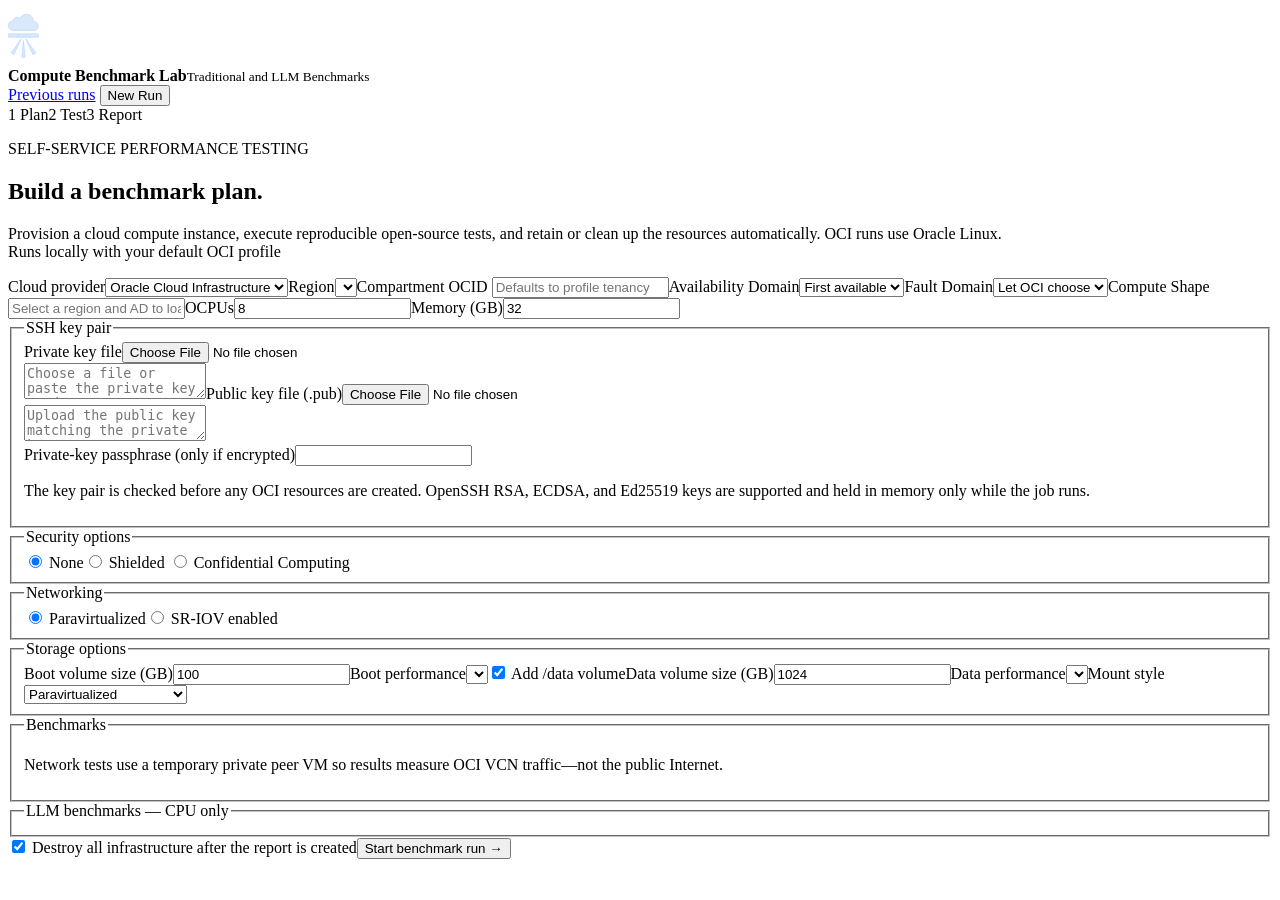
==== app/static/index.html @ f9a2214b "Improve consistency of tests, and implement UI improvements." ====
<!doctype html>
<html lang="en">

<head>
    <meta charset="UTF-8">
    <meta name="viewport" content="width=device-width,initial-scale=1">
    <title>Cloud Benchmark Lab</title>
    <link rel="stylesheet" href="/static/styles.css?v=18">
</head>

<body>
    <header>
        <div class="mark">
            <svg xmlns="http://www.w3.org/2000/svg"
                style="background: transparent; background-color: transparent; color-scheme: light dark;"
                xmlns:xlink="http://www.w3.org/1999/xlink" version="1.1" width="31px" height="55px"
                viewBox="0 0 156 223">
                <defs />
                <g>
                    <g data-cell-id="0">
                        <g data-cell-id="1">
                            <g data-cell-id="KPlBYZPEpN4-m_W46ik4-6">
                                <g transform="translate(0.5,0.5)" />
                                <g data-cell-id="KPlBYZPEpN4-m_W46ik4-1">
                                    <g transform="translate(0.5,0.5)">
                                        <path
                                            d="M 133.86 85.68 C 145.28 84.23 153.43 73.29 152.06 61.24 C 150.69 49.19 140.32 40.59 128.89 42.04 C 128.77 24.04 116.8 8.55 100.11 4.77 C 83.43 1 66.5 9.96 59.39 26.33 C 54.12 19.97 45.75 17.58 38.16 20.24 C 30.56 22.91 25.23 30.13 24.63 38.55 C 12.29 38.07 1.92 48.23 1.46 61.24 C 1.01 74.26 10.64 85.2 22.98 85.68 Z"
                                            fill="#dae8fc" stroke="#b2d1ff" stroke-width="3" stroke-miterlimit="10"
                                            pointer-events="all"
                                            style="fill: rgb(218, 232, 252); stroke: rgb(178, 209, 255);" />
                                    </g>
                                </g>
                                <g data-cell-id="KPlBYZPEpN4-m_W46ik4-2">
                                    <g transform="translate(0.5,0.5)">
                                        <rect x="1" y="102.61" width="152.42" height="16.94" rx="2.54" ry="2.54"
                                            fill="#dae8fc" stroke="#b2d1ff" stroke-width="3" pointer-events="all"
                                            style="fill: rgb(218, 232, 252); stroke: rgb(178, 209, 255);" />
                                    </g>
                                </g>
                                <g data-cell-id="KPlBYZPEpN4-m_W46ik4-3">
                                    <g transform="translate(0.5,0.5)">
                                        <path d="M 1 157.94 L 85.68 166.01 L 1 174.07 Z" fill="#dae8fc" stroke="#b2d1ff"
                                            stroke-width="3" stroke-miterlimit="10" transform="rotate(-60,43.34,166.01)"
                                            pointer-events="all"
                                            style="fill: rgb(218, 232, 252); stroke: rgb(178, 209, 255);" />
                                    </g>
                                </g>
                                <g data-cell-id="KPlBYZPEpN4-m_W46ik4-4">
                                    <g transform="translate(0.5,0.5)">
                                        <path d="M 34.87 170.36 L 119.55 178.42 L 34.87 186.48 Z" fill="#dae8fc"
                                            stroke="#b2d1ff" stroke-width="3" stroke-miterlimit="10"
                                            transform="rotate(-90,77.21,178.42)" pointer-events="all"
                                            style="fill: rgb(218, 232, 252); stroke: rgb(178, 209, 255);" />
                                    </g>
                                </g>
                                <g data-cell-id="KPlBYZPEpN4-m_W46ik4-5">
                                    <g transform="translate(0.5,0.5)">
                                        <path d="M 68.75 157.95 L 153.42 166.01 L 68.75 174.07 Z" fill="#dae8fc"
                                            stroke="#b2d1ff" stroke-width="3" stroke-miterlimit="10"
                                            transform="rotate(-120,111.08,166.01)" pointer-events="all"
                                            style="fill: rgb(218, 232, 252); stroke: rgb(178, 209, 255);" />
                                    </g>
                                </g>
                            </g>
                        </g>
                    </g>
                </g>
            </svg>
        </div>
        <div><strong>Compute Benchmark Lab</strong><small>Traditional and LLM Benchmarks</small></div>
        <span class="local"></span>
        <a class="header-link" href="/history">Previous runs</a>
        <button id="resetAll" class="header-reset" type="button"
            title="Create a new run while the current run is active.">New Run</button>
    </header>
    <main class="main">
        <div class="steps"><span class="active">1 Plan</span><i></i><span>2 Test</span><i></i><span>3 Report</span>
        </div>
        <aside id="liveRunStop" class="live-run-stop" aria-labelledby="liveRunStopTitle" hidden>
            <div>
                <strong id="liveRunStopTitle">Need to end this run?</strong>
                <p id="liveRunStopStatus" aria-live="polite">Stopping discards unfinished benchmark work and destroys
                    the run's recorded
                    cloud infrastructure.</p>
            </div>
            <button id="stopAndDestroy" class="danger-action" type="button">Stop run and destroy infrastructure</button>
        </aside>
        <section id="plan">
            <div class="intro">
                <p class="eyebrow">SELF-SERVICE PERFORMANCE TESTING</p>
                <h1>Build a benchmark plan.</h1>
                <p>Provision a cloud compute instance, execute reproducible open-source tests, and retain or clean up
                    the resources automatically. <span id="guestOsText">OCI runs use Oracle Linux.</span><br />
                    <span class="local" id="localContext">Runs locally with your default OCI profile</span>
                </p>
            </div>
            <form id="planForm" autocomplete="off" data-form-type="other">
                <div class="grid"><label>Cloud provider<select id="provider" required>
                            <option value="oci" selected>Oracle Cloud Infrastructure</option>
                            <option value="aws">Amazon Web Services</option>
                            <option value="gcp">Google Cloud</option>
                            <option value="azure">Microsoft Azure</option>
                        </select></label><label id="awsProfileField" hidden>AWS profile<input id="awsProfile"
                            value="default" required></label><label id="gcpProjectField" hidden>Google Cloud project
                        <input id="gcpProject" placeholder="Defaults to ADC project" required></label><label
                        id="azureSubscriptionField" hidden>Azure subscription ID
                        <input id="azureSubscription" placeholder="Defaults to active Azure CLI subscription"
                            required></label><label>Region<select id="region" required></select></label><label
                        id="gcpZoneField" hidden>Zone<select id="gcpZone" required></select></label><label
                        id="azureZoneField" hidden>Zone<select id="azureZone" required></select></label><label
                        id="compartmentField">Compartment OCID
                        <input id="compartment" placeholder="Defaults to profile tenancy"></label><label
                        id="adField">Availability
                        Domain<select id="ad">
                            <option value="">First available</option>
                        </select></label><label id="fdField">Fault Domain<select id="fd">
                            <option value="">Let OCI choose</option>
                        </select></label><label class="wide"><span id="shapeLabel">Compute Shape</span> <input
                            id="shape" name="benchmark_compute_shape" type="text" list="shapeList"
                            autocomplete="off" aria-describedby="shapeMeta" data-form-type="other"
                            autocapitalize="none" autocorrect="off" spellcheck="false" data-1p-ignore
                            data-lpignore="true" data-bwignore="true"
                            placeholder="Select a region and AD to load shapes" required><datalist
                            id="shapeList"></datalist><small
                            id="shapeMeta"></small></label><label><span id="cpuLabel">OCPUs</span><input id="ocpus"
                            type="number" min="1" step="1" value="8"></label><label>Memory (GB)<input id="memory"
                            type="number" min="1" step="1" value="32"></label></div>
                <p id="providerNotice" class="provider-notice" hidden></p>
                <fieldset>
                    <legend>SSH key pair</legend>
                    <div class="two"><label>Private key file<input id="keyFile" type="file"><br /><textarea id="key"
                                required
                                placeholder="Choose a file or paste the private key used to connect as opc."></textarea></label><label>Public
                            key file (.pub)<input id="publicKeyFile" type="file"><br /><textarea id="publicKey" required
                                readonly
                                placeholder="Upload the public key matching the private key."></textarea></label></div>
                    <label>Private-key passphrase (only if encrypted)<input id="keyPassphrase" type="password"
                            autocomplete="off" data-form-type="other" data-1p-ignore data-lpignore="true"
                            data-bwignore="true"></label>
                    <p class="hint" id="keyPairHint">The key pair is checked before any OCI resources are created.
                        OpenSSH RSA, ECDSA, and Ed25519 keys are supported and held in memory only while the job runs.
                    </p>
                    <p id="keyDefaultsStatus" class="hint" hidden></p>
                </fieldset>
                <div class="two" id="ociComputeOptions">
                    <fieldset>
                        <legend>Security options</legend><label><input type="radio" name="security" value="none"
                                checked> None</label><label><input type="radio" name="security" value="shielded">
                            Shielded</label>
                        <div id="shielded" hidden><label><input id="secureBoot" type="checkbox"> Secure
                                Boot</label><label><input id="measuredBoot" type="checkbox"> Measured
                                Boot</label><label><input id="tpm" type="checkbox"> Trusted Platform Module</label>
                        </div><label><input type="radio" name="security" value="confidential"> Confidential
                            Computing</label>
                    </fieldset>
                    <fieldset>
                        <legend>Networking</legend><label><input type="radio" name="networking" value="paravirtualized"
                                checked> Paravirtualized</label><label><input type="radio" name="networking"
                                value="sriov"> SR-IOV enabled</label>
                    </fieldset>
                </div>
                <fieldset id="storageOptions">
                    <legend>Storage options</legend>
                    <div class="grid"><label>Boot volume size (GB)<input id="bootSize" type="number" value="100"
                                min="50"></label><label id="bootPerfField">Boot performance<select
                                id="bootPerf"></select></label><label><input id="additional" type="checkbox" checked>
                            Add /data volume</label><label>Data volume size (GB)<input id="dataSize" type="number"
                                value="1024" min="50"></label><label id="dataPerfField">Data performance<select
                                id="dataPerf"></select></label><label id="mountField">Mount style<select id="mount">
                                <option value="paravirtualized">Paravirtualized</option>
                                <option value="iscsi">iSCSI</option>
                                <option value="nvme">NVMe (bare metal only)</option>
                            </select></label></div>
                    <p class="hint" id="awsStorageHint" hidden>AWS /data volumes use gp3 with the included baseline of
                        3,000 IOPS and 125 MiB/s throughput.</p>
                    <p class="hint" id="gcpStorageHint" aria-live="polite" hidden>GCP /data volumes use pd-balanced
                        by default; C4A uses Hyperdisk Balanced. Select a machine type to see the exact
                        disk and network profile. These provider-required settings are recorded in the report.</p>
                    <p class="hint" id="azureStorageHint" hidden>Azure /data volumes use Premium SSD v2 at the
                        benchmark baseline of 3,000 IOPS and 125 MiB/s throughput. Availability depends on the
                        selected region, zone, and VM size; the provisioned settings are recorded in the report.</p>
                </fieldset>
                <fieldset>
                    <legend>Benchmarks</legend>
                    <div id="benchmarks" class="checks"></div>
                    <p class="hint" id="networkBenchmarkHint">Network tests use a temporary private peer VM so results
                        measure OCI VCN traffic—not
                        the public Internet.</p>
                </fieldset>
                <fieldset id="sysbenchSettings" class="benchmark-settings sysbench-settings" hidden>
                    <legend>Sysbench settings</legend>
                    <p class="hint">Choose one or more Sysbench workloads. Each selection appears as a separate result
                        in the final report.</p>
                    <div id="sysbenchWorkloads" class="checks"></div>
                    <p class="hint">File I/O runs on /data and requires the additional data volume.</p>
                </fieldset>
                <fieldset id="iperf3Settings" class="benchmark-settings iperf3-settings" hidden>
                    <legend>iperf3 settings</legend>
                    <p class="hint">Choose one or more network protocols. Each selection appears as a separate result
                        in the final report.</p>
                    <div id="iperf3Protocols" class="checks"></div>
                    <p class="hint">All tests use a private peer VM. iperf3 uses TCP for its control connection and
                        the selected protocol for benchmark traffic.</p>
                </fieldset>
                <fieldset id="phoronixSettings" class="benchmark-settings phoronix-settings" hidden>
                    <legend>Phoronix settings</legend>
                    <p class="hint">Choose one or more curated OpenBenchmarking profiles. Each profile runs with a
                        fixed configuration and appears as a separate result in the final report.</p>
                    <div id="phoronixProfiles" class="checks"></div>
                    <p class="hint" id="phoronixCompatibilityHint">Profiles are pinned and limited to tests validated
                        for both x86_64 and AArch64
                        Oracle Linux instances.</p>
                </fieldset>
                <fieldset id="deathstarSettings" class="benchmark-settings deathstar-settings" hidden>
                    <legend>DeathStarBench settings</legend>
                    <p class="hint" id="deathstarDeploymentHint">The selected microservices workload runs with native
                        Podman and podman-compose. A separate fixed-size x86 load-generator VM sends traffic to the
                        benchmark VM's private cloud-network address.</p>
                    <div class="grid">
                        <label class="wide">Workload<select id="deathstarWorkload" required></select>
                            <small id="deathstarWorkloadDescription"></small></label>
                        <label>Warm-up (seconds)<input id="deathstarWarmup" type="number" min="0" max="600" step="1"
                                value="30" required></label>
                        <label>Test duration (seconds)<input id="deathstarDuration" type="number" min="10" max="1800"
                                step="1" value="60" required></label>
                        <label>Worker threads<input id="deathstarThreads" type="number" min="1" max="64" step="1"
                                value="4" required></label>
                        <label>Connections<input id="deathstarConnections" type="number" min="1" max="4096" step="1"
                                value="64" required></label>
                        <label>Request rate (requests/second)<input id="deathstarRequestRate" type="number" min="1"
                                max="100000" step="1" value="100" required></label>
                    </div>
                    <p class="hint">Connections and request rate must each be at least—and evenly divisible by—the
                        number of worker threads. The benchmark shape requires at least 16 GB of memory.</p>
                </fieldset>
                <fieldset id="apachebenchSettings" class="benchmark-settings apachebench-settings" hidden>
                    <legend>ApacheBench settings</legend>
                    <p class="hint">Choose one or both HTTP connection modes. Each mode is measured independently
                        and appears as a separate result in the final report.</p>
                    <div id="apachebenchWorkloads" class="checks"></div>
                    <div class="grid">
                        <label>Requests per trial<input id="apachebenchRequestCount" type="number" min="1"
                                max="100000000" step="1" value="500000" required></label>
                        <label>Concurrency<input id="apachebenchConcurrency" type="number" min="1" max="10000" step="1"
                                value="100" required></label>
                        <label>Response size (KiB)<input id="apachebenchResponseSize" type="number" min="1" max="1024"
                                step="1" value="64" required></label>
                        <label>Warm-up requests<input id="apachebenchWarmupRequests" type="number" min="0"
                                max="10000000" step="1" value="10000" required></label>
                        <label>Measured trials<input id="apachebenchTrials" type="number" min="1" max="10" step="1"
                                value="3" required></label>
                    </div>
                    <p class="hint" id="apachebenchDeploymentHint">The benchmark VM serves fixed-size responses while
                        a separate fixed-size x86 load-generator VM runs Apache HTTP Server Benchmarking Tool traffic
                        over the private cloud network. Concurrency cannot exceed the measured request count.</p>
                </fieldset>
                <fieldset id="llmBenchmarks">
                    <legend>LLM benchmarks — CPU only</legend>
                    <div id="llm" class="checks"></div>
                </fieldset><label class="destroy"><input id="destroy" type="checkbox" checked> Destroy all
                    infrastructure after the report is created</label><button>Start benchmark run
                    <span>→</span></button>
            </form>
        </section>
        <section id="test" hidden>
            <p class="eyebrow">PHASE 2 / EXECUTION</p>
            <h1>Running your benchmark plan.</h1>
            <div id="status" class="status"></div>
            <div id="resources" class="status resource-status" hidden></div>
            <div id="events" class="events"></div>
            <button id="destroyInterrupted" class="secondary" type="button" hidden>Destroy recorded
                infrastructure</button>
        </section>
        <section id="report" hidden>
            <p class="eyebrow">PHASE 3 / FINDINGS</p>
            <h1 id="reportTitle">Your report is ready.</h1>
            <div id="reportStatus" class="status"></div><a id="download" class="button" target="_blank">Download HTML
                report</a><button id="keyDownload" class="secondary" hidden>Download supplied SSH key</button><button
                id="destroyNow" class="secondary" hidden>Destroy infrastructure now</button>
            <button id="rerunPlan" class="secondary">Rerun with this plan</button>
            <button id="resetPlan" class="secondary"
                title="Reset only changes the local view; it does not stop an active run.">Reset view (does not stop
                run)</button>
            <iframe id="reportFrame" class="report-frame" title="Benchmark results"></iframe>
        </section>
    </main>
    <script src="/static/app.js?v=32"></script>
</body>

</html>
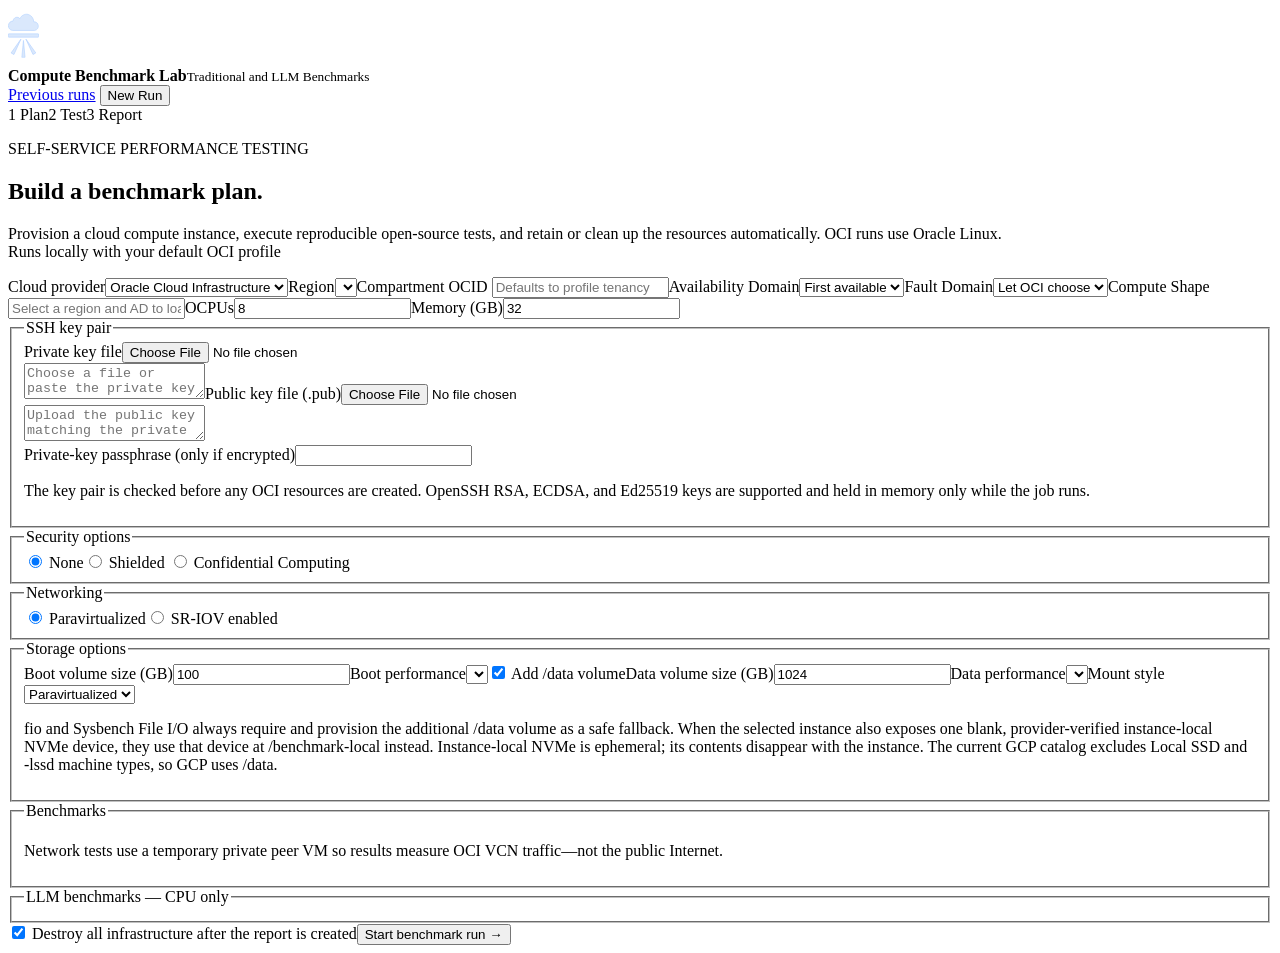
==== commit feeb63bb: "Add distributed DeathStarBench qualification candidate" ====
--- a/app/static/index.html
+++ b/app/static/index.html
@@ -5,7 +5,7 @@
     <meta charset="UTF-8">
     <meta name="viewport" content="width=device-width,initial-scale=1">
     <title>Cloud Benchmark Lab</title>
-    <link rel="stylesheet" href="/static/styles.css?v=18">
+    <link rel="stylesheet" href="/static/styles.css?v=19">
 </head>
 
 <body>
@@ -169,15 +169,21 @@
                                 id="dataPerf"></select></label><label id="mountField">Mount style<select id="mount">
                                 <option value="paravirtualized">Paravirtualized</option>
                                 <option value="iscsi">iSCSI</option>
-                                <option value="nvme">NVMe (bare metal only)</option>
                             </select></label></div>
-                    <p class="hint" id="awsStorageHint" hidden>AWS /data volumes use gp3 with the included baseline of
-                        3,000 IOPS and 125 MiB/s throughput.</p>
+                    <p class="hint">fio and Sysbench File I/O always require and provision the additional /data
+                        volume as a safe fallback. When the selected instance also exposes one blank,
+                        provider-verified instance-local NVMe device, they use that device at /benchmark-local
+                        instead. Instance-local NVMe is ephemeral; its contents disappear with the instance. The
+                        current GCP catalog excludes Local SSD and -lssd machine types, so GCP uses /data.</p>
+                    <p class="hint" id="awsStorageHint" hidden>AWS fallback /data volumes use gp3 with the included
+                        baseline of 3,000 IOPS and 125 MiB/s throughput.</p>
                     <p class="hint" id="gcpStorageHint" aria-live="polite" hidden>GCP /data volumes use pd-balanced
                         by default; C4A uses Hyperdisk Balanced. Select a machine type to see the exact
-                        disk and network profile. These provider-required settings are recorded in the report.</p>
-                    <p class="hint" id="azureStorageHint" hidden>Azure /data volumes use Premium SSD v2 at the
-                        benchmark baseline of 3,000 IOPS and 125 MiB/s throughput. Availability depends on the
+                        disk and network profile. Local SSD and -lssd machine types are not in the current catalog,
+                        so storage benchmarks use /data. These provider-required settings are recorded in the
+                        report.</p>
+                    <p class="hint" id="azureStorageHint" hidden>Azure fallback /data volumes use Premium SSD v2 at
+                        the benchmark baseline of 3,000 IOPS and 125 MiB/s throughput. Availability depends on the
                         selected region, zone, and VM size; the provisioned settings are recorded in the report.</p>
                 </fieldset>
                 <fieldset>
@@ -192,7 +198,8 @@
                     <p class="hint">Choose one or more Sysbench workloads. Each selection appears as a separate result
                         in the final report.</p>
                     <div id="sysbenchWorkloads" class="checks"></div>
-                    <p class="hint">File I/O runs on /data and requires the additional data volume.</p>
+                    <p class="hint">File I/O follows the storage-target policy above and still requires the
+                        additional /data fallback volume.</p>
                 </fieldset>
                 <fieldset id="iperf3Settings" class="benchmark-settings iperf3-settings" hidden>
                     <legend>iperf3 settings</legend>
@@ -284,7 +291,7 @@
             <iframe id="reportFrame" class="report-frame" title="Benchmark results"></iframe>
         </section>
     </main>
-    <script src="/static/app.js?v=32"></script>
+    <script src="/static/app.js?v=33"></script>
 </body>
 
 </html>
